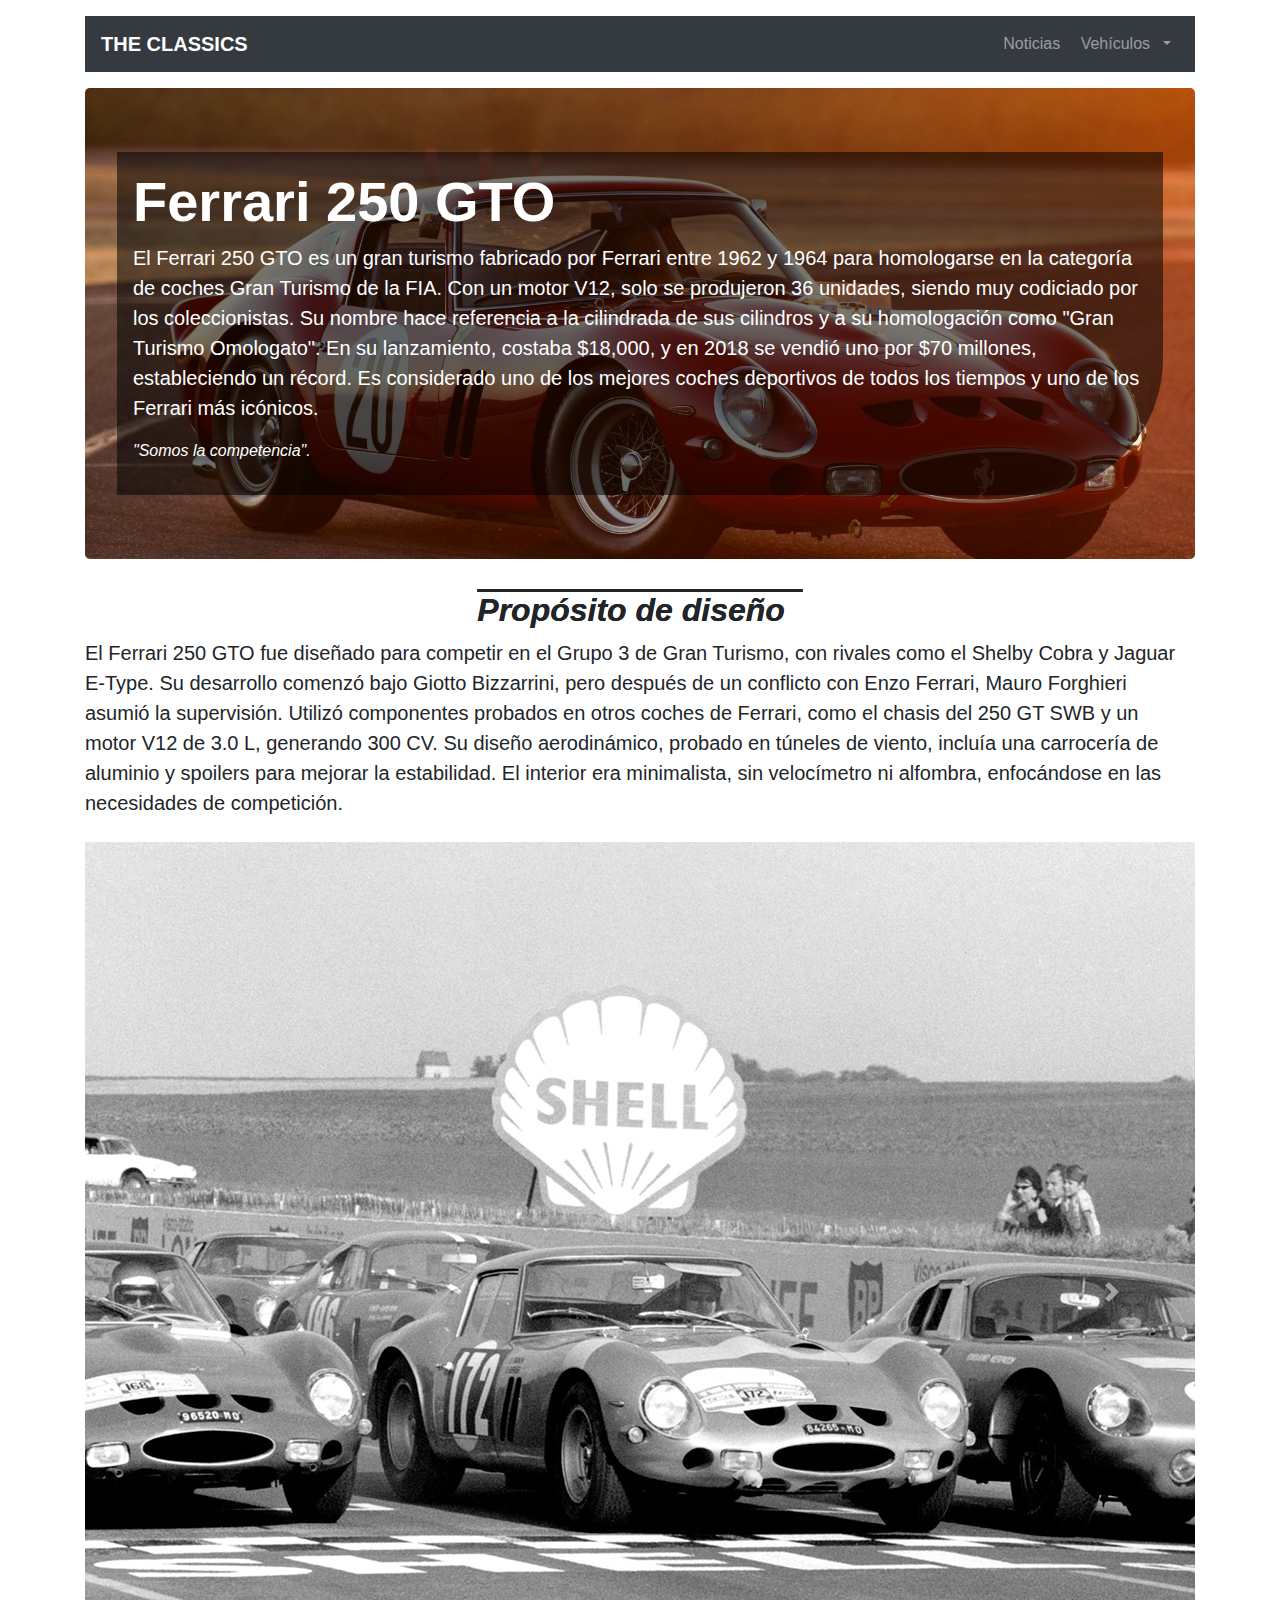
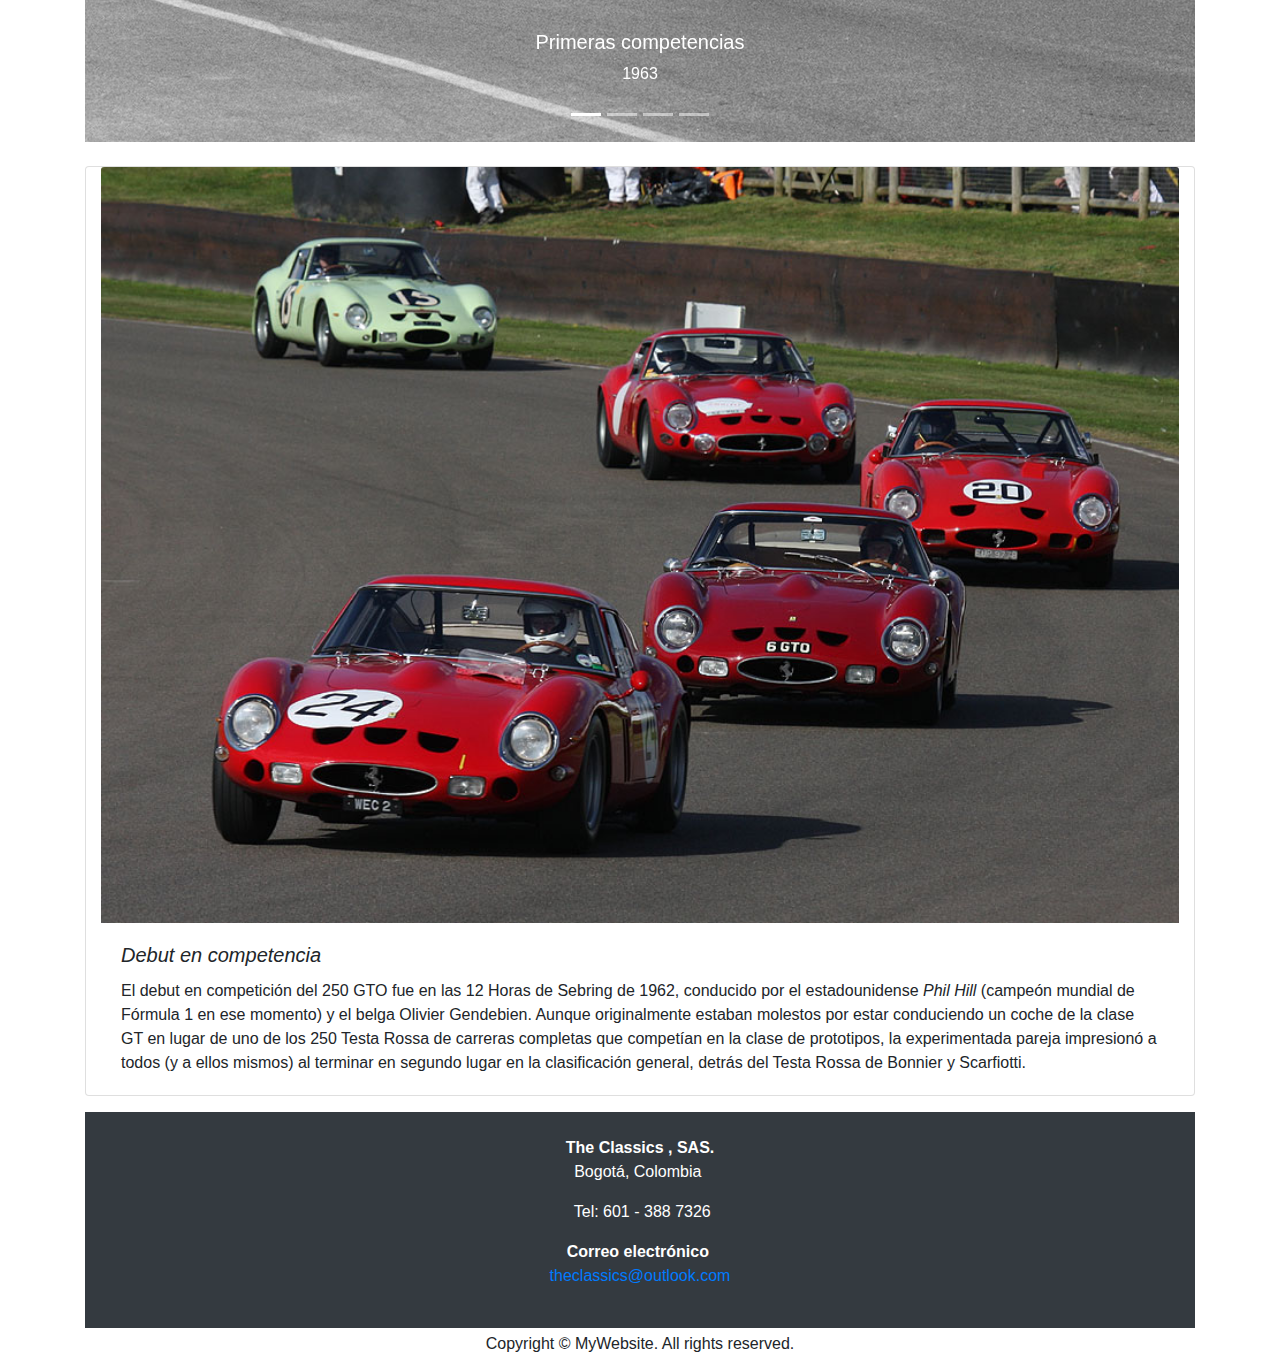
==== ferrari.html @ 702b9014 "Add files via upload" ====
<!DOCTYPE html>
<html lang="en">
  <head>
    <meta charset="utf-8">
	<meta http-equiv="X-UA-Compatible" content="IE=edge">
	<meta name="viewport" content="width=device-width, initial-scale=1">
    <title>Untitled Document</title>
    <!-- Bootstrap -->
	<link href="css/bootstrap-4.4.1.css" rel="stylesheet">
	<link href="css/theclassicscss.css" rel="stylesheet" type="text/css">
  </head>
  <body>
<div class="container">
  <nav class="navbar navbar-expand-lg navbar-light mt-lg-3 bg-dark navbar-dark"> <a class="navbar-brand boldfont" href="index.html">THE CLASSICS&nbsp;</a>
    <button class="navbar-toggler" type="button" data-toggle="collapse" data-target="#navbarSupportedContent1" aria-controls="navbarSupportedContent1" aria-expanded="false" aria-label="Toggle navigation"> <span class="navbar-toggler-icon"></span> </button>
    <div class="collapse navbar-collapse" id="navbarSupportedContent1">
      <ul class="navbar-nav ml-auto">
        <li class="nav-item"> <a class="nav-link disable" href="noticias.html">Noticias&nbsp;</a></li>
        
        
        <li class="nav-item dropdown"> <a class="nav-link dropdown-toggle" href="#" id="navbarDropdown1" role="button" data-toggle="dropdown" aria-haspopup="true" aria-expanded="false"> Vehículos&nbsp; </a>
          <div class="dropdown-menu" aria-labelledby="navbarDropdown1"> <a class="dropdown-item" href="ferrari.html">Ferrari 250 GTO</a> <a class="dropdown-item" href="ford1.html">Ford Mustang</a>             </div>
        </li>
        <li class="nav-item"> </li>
      </ul>
</div>
  </nav>
</div>
<div class="container mt-3">
<div class="jumbotron ferrari1">
    <div class="container fondotext p-3">
      <h1 class="display-4 colortext boldfont"> Ferrari 250 GTO&nbsp;</h1>
      <p class="lead colortext">El Ferrari 250 GTO es un gran turismo fabricado por Ferrari entre 1962 y 1964 para homologarse en la categoría de coches Gran Turismo de la FIA. Con un motor V12, solo se produjeron 36 unidades, siendo muy codiciado por los coleccionistas. Su nombre hace referencia a la cilindrada de sus cilindros y a su homologación como "Gran Turismo Omologato". En su lanzamiento, costaba $18,000, y en 2018 se vendió uno por $70 millones, estableciendo un récord. Es considerado uno de los mejores coches deportivos de todos los tiempos y uno de los Ferrari más icónicos.&nbsp;</p>
<p class="colortext italic">"Somos la competencia".&nbsp;&nbsp;</p>
</div>





</div>
<div class="container"></div>

<h1 class="display-4 boldfont xfont"> Propósito de diseño&nbsp;&nbsp;</h1>
<p class="lead">El Ferrari 250 GTO fue diseñado para competir en el Grupo 3 de Gran Turismo, con rivales como el Shelby Cobra y Jaguar E-Type. Su desarrollo comenzó bajo Giotto Bizzarrini, pero después de un conflicto con Enzo Ferrari, Mauro Forghieri asumió la supervisión. Utilizó componentes probados en otros coches de Ferrari, como el chasis del 250 GT SWB y un motor V12 de 3.0 L, generando 300 CV. Su diseño aerodinámico, probado en túneles de viento, incluía una carrocería de aluminio y spoilers para mejorar la estabilidad. El interior era minimalista, sin velocímetro ni alfombra, enfocándose en las necesidades de competición.&nbsp;</p>
</div>
<div class="container mt-4">
  <div id="carouselExampleIndicators1" class="carousel slide" data-ride="carousel" style="background-color: grey">
    <ol class="carousel-indicators">
      <li data-target="#carouselExampleIndicators1" data-slide-to="0" class="active"></li>
      <li data-target="#carouselExampleIndicators1" data-slide-to="1"></li>
      <li data-target="#carouselExampleIndicators1" data-slide-to="2"></li>
      <li data-target="#carouselExampleIndicators1" data-slide-to="2"></li>
    </ol>
    <div class="carousel-inner" role="listbox">
      <div class="carousel-item active"> <img class="d-block mx-auto" src="imagenes/ferri1.png" alt="First slide">
        <div class="carousel-caption">
          <h5>Primeras competencias</h5>
          <p>1963</p>
        </div>
      </div>
      <div class="carousel-item"> <img class="d-block mx-auto" src="imagenes/ferri2.png" alt="Second slide">
        <div class="carousel-caption">
          <h5>Ferrari en las 24 Horas de Le Mans – 250, el número de la suerte de la marca</h5>
          <p>1960-1965</p>
        </div>
      </div>
      <div class="carousel-item"> <img class="d-block mx-auto" src="imagenes/ferri3.png" alt="Third slide">
        <div class="carousel-caption">
          <h5>Prototipo #2 para la producción del Ferrari GTO</h5>
          <p>1961</p>
        </div>
      </div>
      <div class="carousel-item"> <img class="d-block mx-auto" src="imagenes/ferri4.png" alt="Third slide">
        <div class="carousel-caption">
          <h5>Construido para los circuitos, el 250 GTO ganó su primera carrera de Sebring</h5>
          <p>1962</p>
        </div>
      </div>
    </div>
    <a class="carousel-control-prev" href="#carouselExampleIndicators1" role="button" data-slide="prev"> <span class="carousel-control-prev-icon" aria-hidden="true"></span> <span class="sr-only">Previous</span> </a> <a class="carousel-control-next" href="#carouselExampleIndicators1" role="button" data-slide="next"> <span class="carousel-control-next-icon" aria-hidden="true"></span> <span class="sr-only">Next</span> </a> </div>
</div>
<div class="container mt-4">
  <div class="card col-xl-12 col-lg-12 col-md-12"> <img class="card-img-top" src="imagenes/carrera.jpg" alt="Card image cap">
    <div class="card-body">
      <h5 class="card-title italic">Debut en competencia&nbsp;</h5>
      <p class="card-text">El debut en competición del 250 GTO fue en las 12 Horas de Sebring de 1962, conducido por el estadounidense <em>Phil Hill </em>(campeón mundial de Fórmula 1 en ese momento) y el belga Olivier Gendebien. Aunque originalmente estaban molestos por estar conduciendo un coche de la clase GT en lugar de uno de los 250 Testa Rossa de carreras completas que competían en la clase de prototipos, la experimentada pareja impresionó a todos (y a ellos mismos) al terminar en segundo lugar en la clasificación general, detrás del Testa Rossa de Bonnier y Scarfiotti.&nbsp;</p>
</div>
  </div>
</div>
<div class="container mt-3">
  <div class="container text-white bg-dark p-4">
    <div class="row">
<div class="col-md-4 col-lg-5 col-6 col-xl-3 mx-auto offset-xl-5 text-center">
        <address>
        <strong>The Classics , SAS.</strong><br>
Bogotá, Colombia&nbsp;
        </address>
        <address>
        &nbsp;Tel: 601 - 388 7326
        </address>
<address>
          <strong>Correo electrónico&nbsp;</strong><br>
          <a href="mailto:#">theclassics@outlook.com</a>
        </address>
      </div>
    </div>
  </div>
  <footer class="text-center mt-1">
    <div class="container">
      <div class="row">
        <div class="col-12">
          <p>Copyright © MyWebsite. All rights reserved.</p>
        </div>
      </div>
    </div>
  </footer>
</div>
<!-- body code goes here -->


	<!-- jQuery (necessary for Bootstrap's JavaScript plugins) --> 
	<!-- Include all compiled plugins (below), or include individual files as needed -->
  <script src="js/jquery-3.4.1.min.js"></script>
  <script src="js/popper.min.js"></script>
  <script src="js/bootstrap-4.4.1.js"></script>
  </body>
</html>
---- css/theclassicscss.css ----
@charset "utf-8";
.img1 {
	background-image: url(../imagenes/imagenindex.jpg);
	background-repeat: no-repeat;
	background-position: center 44%;
	background-size: cover;
}
.ferrari1 {
    background-image: url(../imagenes/ferrari1.jpg);
    background-repeat: no-repeat;
    background-size: cover;
    background-position: 0% 62%;
}
.xfont {
    font-style: oblique;
    text-decoration: overline;
    text-shadow: 0px 0px;
    vertical-align: middle;
    font-size: xx-large;
    text-align: center;
}


.fondotext {
    background-color: rgba(0,0,0,0.53);
    background-position: 0% 0%;
    background-clip: border-box;
    border-radius: 0px 0px 136px;
}
.colortext {
	color: rgba(255,255,255,1.00);
}
.boldfont {
	font-weight: bold;
}
.italic {
	font-style: italic;
}



.mt2 {
}
.disable {
}
.ford1 {
    background-image: url(../imagenes/ford1.jpg);
    background-repeat: no-repeat;
    background-size: cover;
}
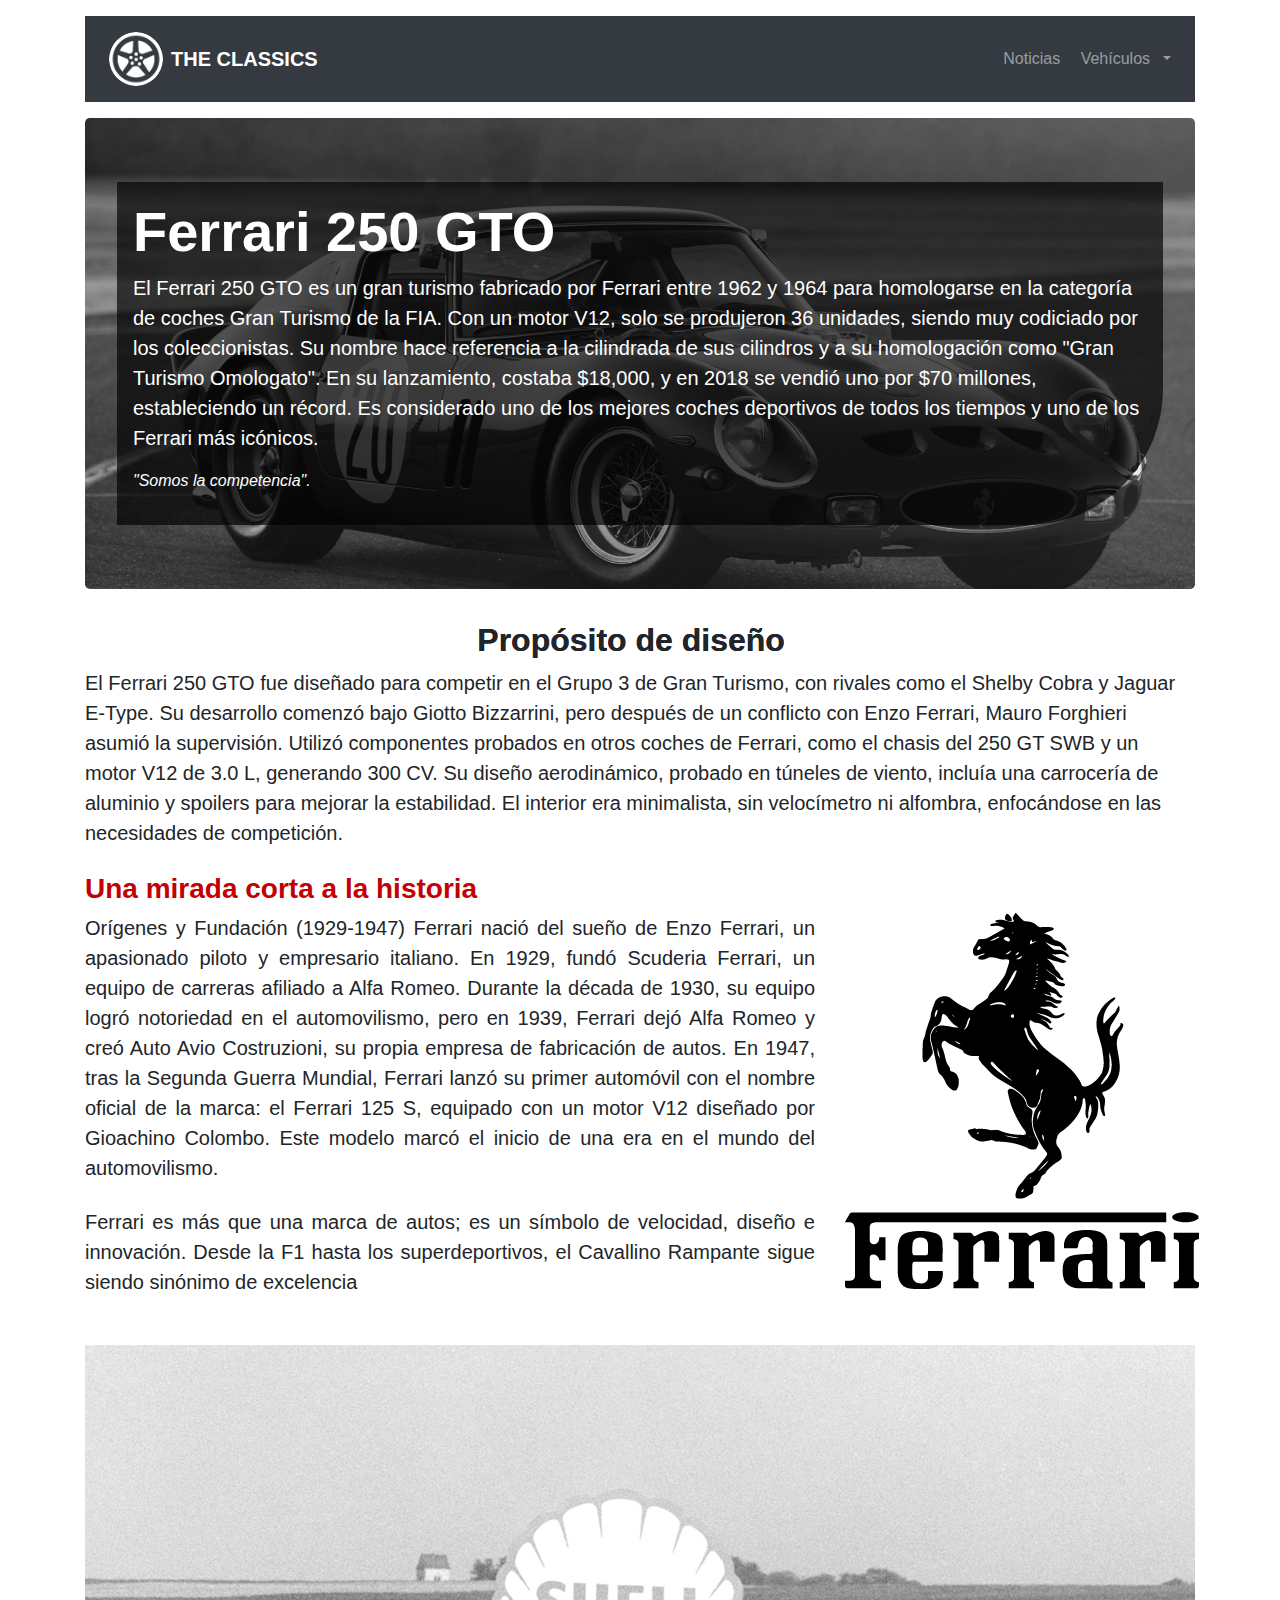
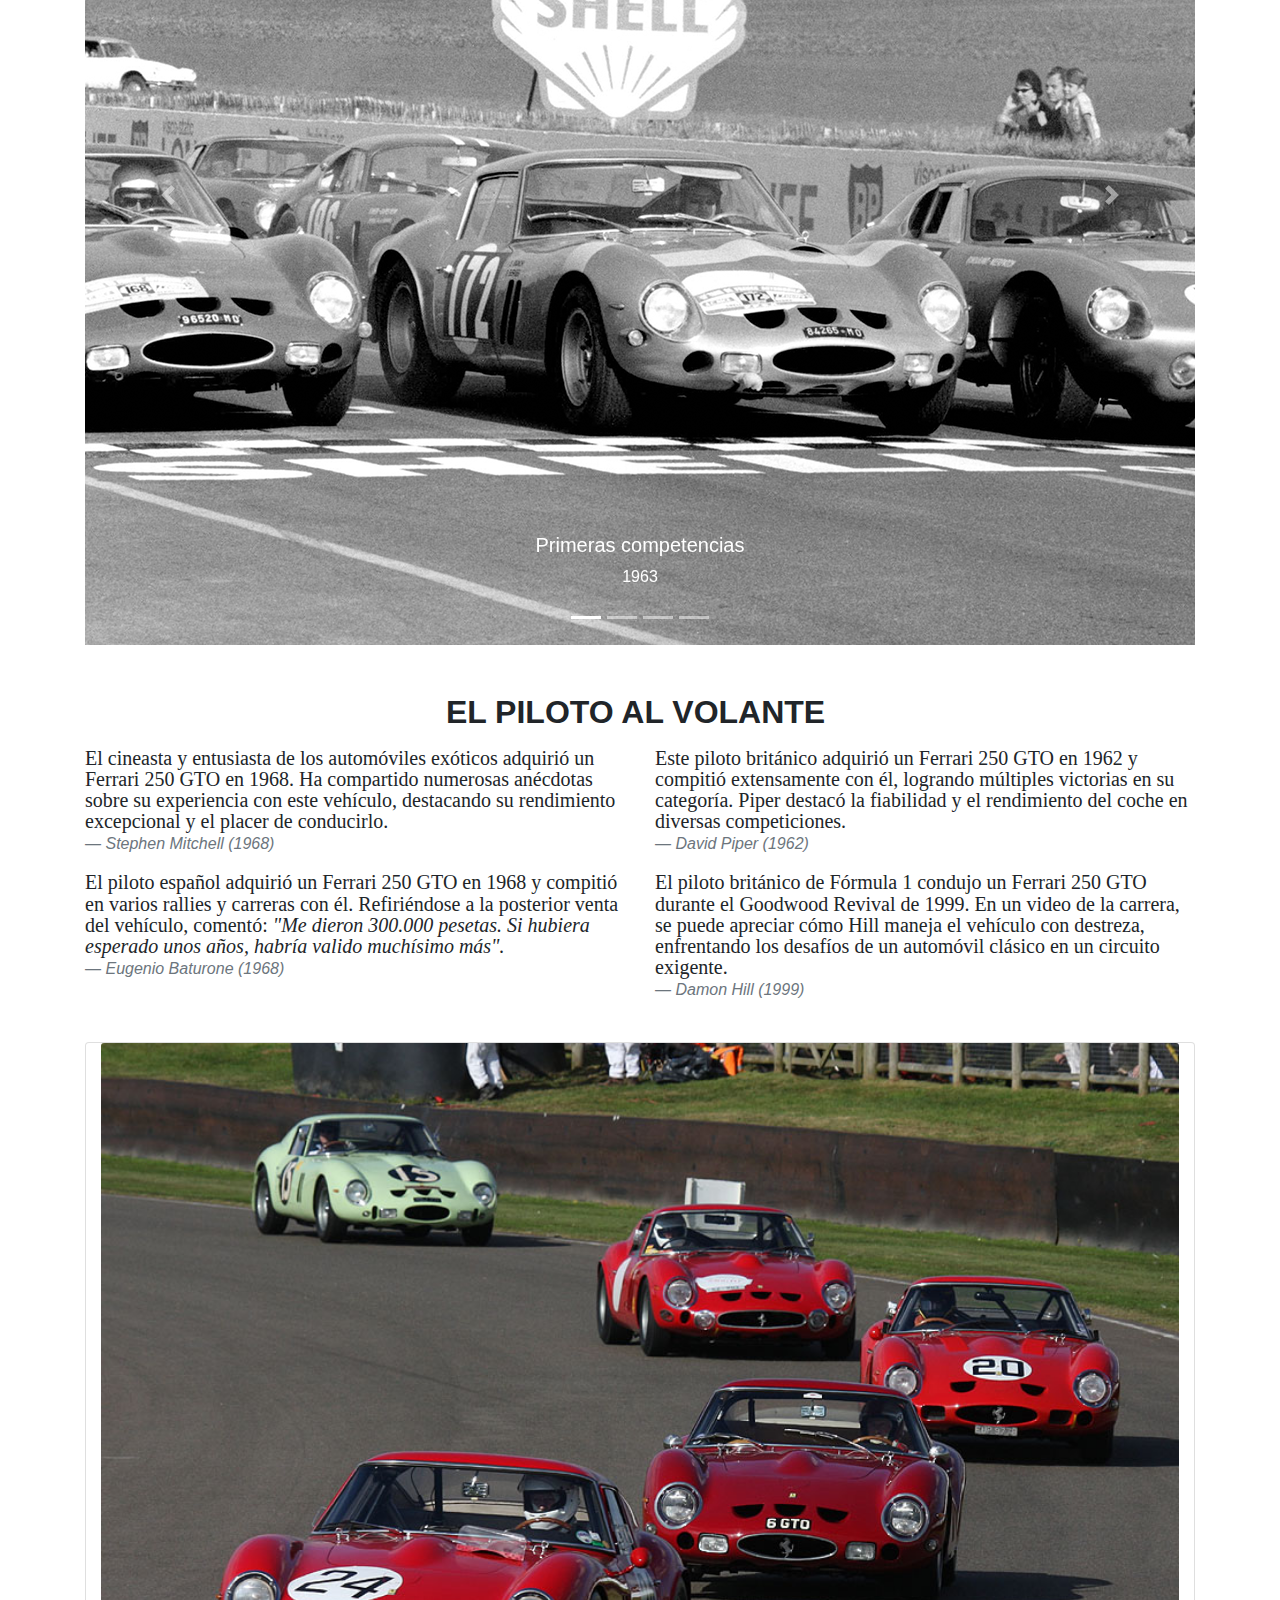
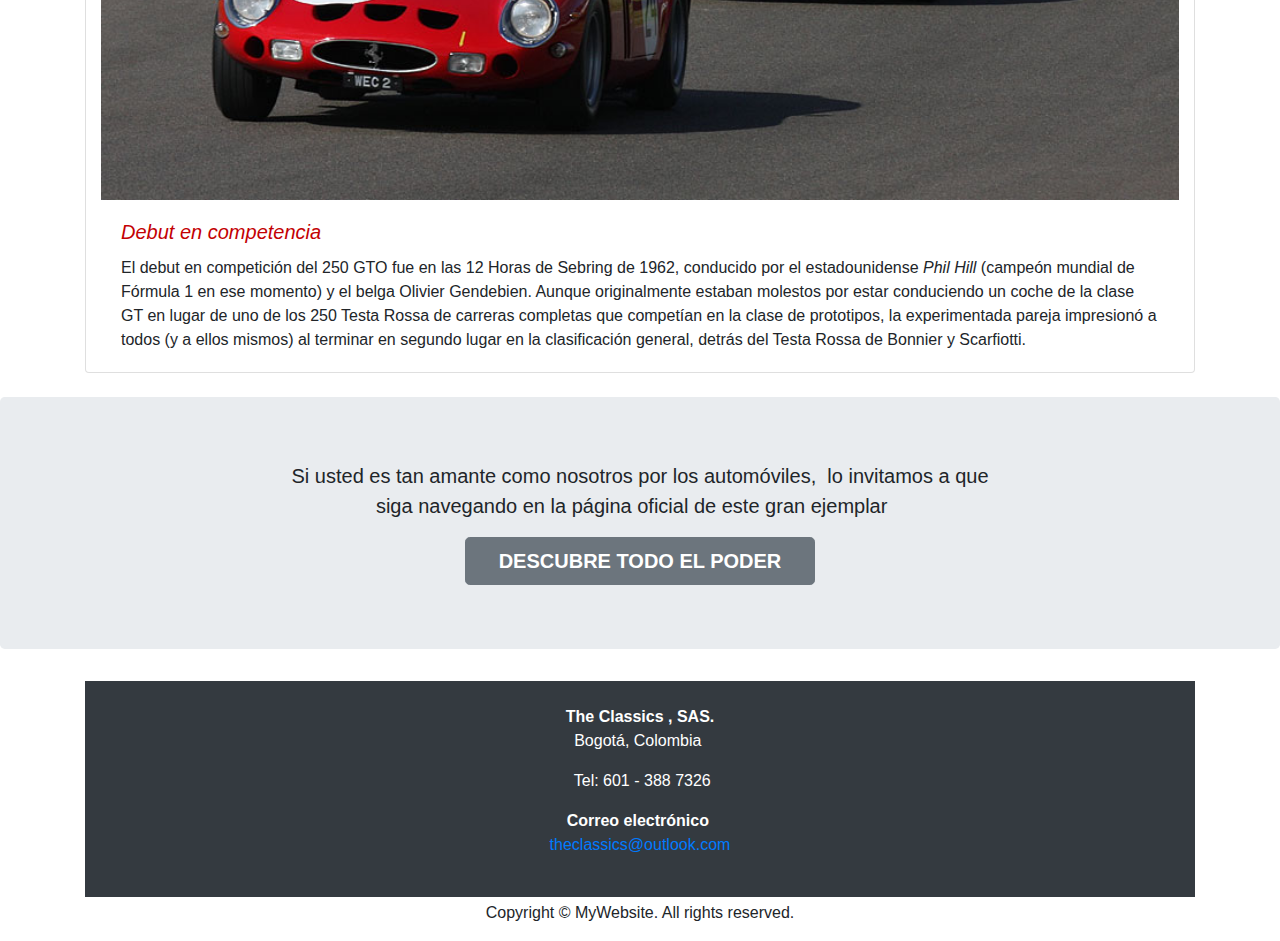
==== commit 9072bea9: "Add files via upload" ====
--- a/ferrari.html
+++ b/ferrari.html
@@ -1,128 +1,181 @@
-<!DOCTYPE html>
-<html lang="en">
-  <head>
-    <meta charset="utf-8">
-	<meta http-equiv="X-UA-Compatible" content="IE=edge">
-	<meta name="viewport" content="width=device-width, initial-scale=1">
-    <title>Untitled Document</title>
-    <!-- Bootstrap -->
-	<link href="css/bootstrap-4.4.1.css" rel="stylesheet">
-	<link href="css/theclassicscss.css" rel="stylesheet" type="text/css">
-  </head>
-  <body>
-<div class="container">
-  <nav class="navbar navbar-expand-lg navbar-light mt-lg-3 bg-dark navbar-dark"> <a class="navbar-brand boldfont" href="index.html">THE CLASSICS&nbsp;</a>
-    <button class="navbar-toggler" type="button" data-toggle="collapse" data-target="#navbarSupportedContent1" aria-controls="navbarSupportedContent1" aria-expanded="false" aria-label="Toggle navigation"> <span class="navbar-toggler-icon"></span> </button>
-    <div class="collapse navbar-collapse" id="navbarSupportedContent1">
-      <ul class="navbar-nav ml-auto">
-        <li class="nav-item"> <a class="nav-link disable" href="noticias.html">Noticias&nbsp;</a></li>
-        
-        
-        <li class="nav-item dropdown"> <a class="nav-link dropdown-toggle" href="#" id="navbarDropdown1" role="button" data-toggle="dropdown" aria-haspopup="true" aria-expanded="false"> Vehículos&nbsp; </a>
-          <div class="dropdown-menu" aria-labelledby="navbarDropdown1"> <a class="dropdown-item" href="ferrari.html">Ferrari 250 GTO</a> <a class="dropdown-item" href="ford1.html">Ford Mustang</a>             </div>
-        </li>
-        <li class="nav-item"> </li>
-      </ul>
-</div>
-  </nav>
-</div>
-<div class="container mt-3">
-<div class="jumbotron ferrari1">
-    <div class="container fondotext p-3">
-      <h1 class="display-4 colortext boldfont"> Ferrari 250 GTO&nbsp;</h1>
-      <p class="lead colortext">El Ferrari 250 GTO es un gran turismo fabricado por Ferrari entre 1962 y 1964 para homologarse en la categoría de coches Gran Turismo de la FIA. Con un motor V12, solo se produjeron 36 unidades, siendo muy codiciado por los coleccionistas. Su nombre hace referencia a la cilindrada de sus cilindros y a su homologación como "Gran Turismo Omologato". En su lanzamiento, costaba $18,000, y en 2018 se vendió uno por $70 millones, estableciendo un récord. Es considerado uno de los mejores coches deportivos de todos los tiempos y uno de los Ferrari más icónicos.&nbsp;</p>
-<p class="colortext italic">"Somos la competencia".&nbsp;&nbsp;</p>
-</div>
-
-
-
-
-
-</div>
-<div class="container"></div>
-
-<h1 class="display-4 boldfont xfont"> Propósito de diseño&nbsp;&nbsp;</h1>
-<p class="lead">El Ferrari 250 GTO fue diseñado para competir en el Grupo 3 de Gran Turismo, con rivales como el Shelby Cobra y Jaguar E-Type. Su desarrollo comenzó bajo Giotto Bizzarrini, pero después de un conflicto con Enzo Ferrari, Mauro Forghieri asumió la supervisión. Utilizó componentes probados en otros coches de Ferrari, como el chasis del 250 GT SWB y un motor V12 de 3.0 L, generando 300 CV. Su diseño aerodinámico, probado en túneles de viento, incluía una carrocería de aluminio y spoilers para mejorar la estabilidad. El interior era minimalista, sin velocímetro ni alfombra, enfocándose en las necesidades de competición.&nbsp;</p>
-</div>
-<div class="container mt-4">
-  <div id="carouselExampleIndicators1" class="carousel slide" data-ride="carousel" style="background-color: grey">
-    <ol class="carousel-indicators">
-      <li data-target="#carouselExampleIndicators1" data-slide-to="0" class="active"></li>
-      <li data-target="#carouselExampleIndicators1" data-slide-to="1"></li>
-      <li data-target="#carouselExampleIndicators1" data-slide-to="2"></li>
-      <li data-target="#carouselExampleIndicators1" data-slide-to="2"></li>
-    </ol>
-    <div class="carousel-inner" role="listbox">
-      <div class="carousel-item active"> <img class="d-block mx-auto" src="imagenes/ferri1.png" alt="First slide">
-        <div class="carousel-caption">
-          <h5>Primeras competencias</h5>
-          <p>1963</p>
-        </div>
-      </div>
-      <div class="carousel-item"> <img class="d-block mx-auto" src="imagenes/ferri2.png" alt="Second slide">
-        <div class="carousel-caption">
-          <h5>Ferrari en las 24 Horas de Le Mans – 250, el número de la suerte de la marca</h5>
-          <p>1960-1965</p>
-        </div>
-      </div>
-      <div class="carousel-item"> <img class="d-block mx-auto" src="imagenes/ferri3.png" alt="Third slide">
-        <div class="carousel-caption">
-          <h5>Prototipo #2 para la producción del Ferrari GTO</h5>
-          <p>1961</p>
-        </div>
-      </div>
-      <div class="carousel-item"> <img class="d-block mx-auto" src="imagenes/ferri4.png" alt="Third slide">
-        <div class="carousel-caption">
-          <h5>Construido para los circuitos, el 250 GTO ganó su primera carrera de Sebring</h5>
-          <p>1962</p>
-        </div>
-      </div>
-    </div>
-    <a class="carousel-control-prev" href="#carouselExampleIndicators1" role="button" data-slide="prev"> <span class="carousel-control-prev-icon" aria-hidden="true"></span> <span class="sr-only">Previous</span> </a> <a class="carousel-control-next" href="#carouselExampleIndicators1" role="button" data-slide="next"> <span class="carousel-control-next-icon" aria-hidden="true"></span> <span class="sr-only">Next</span> </a> </div>
-</div>
-<div class="container mt-4">
-  <div class="card col-xl-12 col-lg-12 col-md-12"> <img class="card-img-top" src="imagenes/carrera.jpg" alt="Card image cap">
-    <div class="card-body">
-      <h5 class="card-title italic">Debut en competencia&nbsp;</h5>
-      <p class="card-text">El debut en competición del 250 GTO fue en las 12 Horas de Sebring de 1962, conducido por el estadounidense <em>Phil Hill </em>(campeón mundial de Fórmula 1 en ese momento) y el belga Olivier Gendebien. Aunque originalmente estaban molestos por estar conduciendo un coche de la clase GT en lugar de uno de los 250 Testa Rossa de carreras completas que competían en la clase de prototipos, la experimentada pareja impresionó a todos (y a ellos mismos) al terminar en segundo lugar en la clasificación general, detrás del Testa Rossa de Bonnier y Scarfiotti.&nbsp;</p>
-</div>
-  </div>
-</div>
-<div class="container mt-3">
-  <div class="container text-white bg-dark p-4">
-    <div class="row">
-<div class="col-md-4 col-lg-5 col-6 col-xl-3 mx-auto offset-xl-5 text-center">
-        <address>
-        <strong>The Classics , SAS.</strong><br>
-Bogotá, Colombia&nbsp;
-        </address>
-        <address>
-        &nbsp;Tel: 601 - 388 7326
-        </address>
-<address>
-          <strong>Correo electrónico&nbsp;</strong><br>
-          <a href="mailto:#">theclassics@outlook.com</a>
-        </address>
-      </div>
-    </div>
-  </div>
-  <footer class="text-center mt-1">
-    <div class="container">
-      <div class="row">
-        <div class="col-12">
-          <p>Copyright © MyWebsite. All rights reserved.</p>
-        </div>
-      </div>
-    </div>
-  </footer>
-</div>
-<!-- body code goes here -->
-
-
-	<!-- jQuery (necessary for Bootstrap's JavaScript plugins) --> 
-	<!-- Include all compiled plugins (below), or include individual files as needed -->
-  <script src="js/jquery-3.4.1.min.js"></script>
-  <script src="js/popper.min.js"></script>
-  <script src="js/bootstrap-4.4.1.js"></script>
-  </body>
+<!DOCTYPE html>
+<html lang="en">
+  <head>
+    <meta charset="utf-8">
+	<meta http-equiv="X-UA-Compatible" content="IE=edge">
+	<meta name="viewport" content="width=device-width, initial-scale=1">
+    <title>The Classics</title>
+	  <link rel="icon" href="imagenes/favicon.png" type="text/css">
+    <!-- Bootstrap -->
+	<link href="css/bootstrap-4.4.1.css" rel="stylesheet">
+	<link href="css/theclassicscss.css" rel="stylesheet" type="text/css">
+  </head>
+  <body>
+
+<div class="container">
+<nav class="navbar navbar-expand-lg navbar-light mt-lg-3 bg-dark navbar-dark"><a href="index.html"><img src="imagenes/logofavicon.png" alt="Placeholder image" width="70" height="65" class="img-fluid rounded-circle p-lg-2"></a> <a class="navbar-brand boldfont" href="index.html">THE CLASSICS&nbsp;</a>
+    <button class="navbar-toggler" type="button" data-toggle="collapse" data-target="#navbarSupportedContent1" aria-controls="navbarSupportedContent1" aria-expanded="false" aria-label="Toggle navigation"> <span class="navbar-toggler-icon"></span></button>
+    <div class="collapse navbar-collapse" id="navbarSupportedContent1">
+      <ul class="navbar-nav ml-auto">
+        <li class="nav-item"> <a class="nav-link disable" href="noticias.html">Noticias&nbsp;</a></li>
+        <li class="nav-item dropdown"> <a class="nav-link dropdown-toggle" href="#" id="navbarDropdown1" role="button" data-toggle="dropdown" aria-haspopup="true" aria-expanded="false"> Vehículos&nbsp; </a>
+          <div class="dropdown-menu" aria-labelledby="navbarDropdown1"> <a class="dropdown-item" href="ferrari.html">Ferrari 250 GTO</a> <a class="dropdown-item" href="ford1.html">Ford Mustang</a></div>
+        </li>
+        <li class="nav-item"> </li>
+      </ul>
+    </div>
+  </nav>
+</div>
+<div class="container mt-3">
+<div class="jumbotron ferrari1">
+    <div class="container fondotext p-3">
+      <h1 class="display-4 colortext boldfont"> Ferrari 250 GTO&nbsp;</h1>
+      <p class="lead colortext">El Ferrari 250 GTO es un gran turismo fabricado por Ferrari entre 1962 y 1964 para homologarse en la categoría de coches Gran Turismo de la FIA. Con un motor V12, solo se produjeron 36 unidades, siendo muy codiciado por los coleccionistas. Su nombre hace referencia a la cilindrada de sus cilindros y a su homologación como "Gran Turismo Omologato". En su lanzamiento, costaba $18,000, y en 2018 se vendió uno por $70 millones, estableciendo un récord. Es considerado uno de los mejores coches deportivos de todos los tiempos y uno de los Ferrari más icónicos.&nbsp;</p>
+      <p class="colortext italic">"Somos la competencia".&nbsp;&nbsp;</p>
+    </div>
+  </div>
+<div class="container"></div>
+<h1 class="display-4 boldfont xfont"> Propósito de diseño&nbsp;&nbsp;</h1>
+<p class="lead pb-2">El Ferrari 250 GTO fue diseñado para competir en el Grupo 3 de Gran Turismo, con rivales como el Shelby Cobra y Jaguar E-Type. Su desarrollo comenzó bajo Giotto Bizzarrini, pero después de un conflicto con Enzo Ferrari, Mauro Forghieri asumió la supervisión. Utilizó componentes probados en otros coches de Ferrari, como el chasis del 250 GT SWB y un motor V12 de 3.0 L, generando 300 CV. Su diseño aerodinámico, probado en túneles de viento, incluía una carrocería de aluminio y spoilers para mejorar la estabilidad. El interior era minimalista, sin velocímetro ni alfombra, enfocándose en las necesidades de competición.&nbsp;</p>
+</div>
+<div class="container">
+  <section class="row-cols-12">
+    <h3 class="boldfont colornota" >Una mirada corta a la historia&nbsp;&nbsp;</h3>
+    <div class="row">
+<div class="col-sm-6 col-lg-6 col-xl-8">
+        <blockquote class="blockquote">
+          <p class="lead pb-2 text-justify">Orígenes y Fundación (1929-1947) Ferrari nació del sueño de Enzo Ferrari, un apasionado piloto y empresario italiano. En 1929, fundó Scuderia Ferrari, un equipo de carreras afiliado a Alfa Romeo. Durante la década de 1930, su equipo logró notoriedad en el automovilismo, pero en 1939, Ferrari dejó Alfa Romeo y creó Auto Avio Costruzioni, su propia empresa de fabricación de autos. En 1947, tras la Segunda Guerra Mundial, Ferrari lanzó su primer automóvil con el nombre oficial de la marca: el Ferrari 125 S, equipado con un motor V12 diseñado por Gioachino Colombo. Este modelo marcó el inicio de una era en el mundo del automovilismo.</p>
+          <p class="lead pb-2 text-justify">Ferrari es más que una marca de autos; es un símbolo de velocidad, diseño e innovación. Desde la F1 hasta los superdeportivos, el <strong>Cavallino Rampante</strong> sigue siendo sinónimo de excelencia&nbsp;</p>
+        </blockquote>
+</div>
+      <div class="col-sm-6 col-lg-6 col-xl-4"> <img src="imagenes/ferrarii.jpg" alt="" width="354" height="376" class="placeholder rounded"/>      </div>
+</div>
+</section>
+</div>
+<div class="container mt-4">
+  <div id="carouselExampleIndicators1" class="carousel slide" data-ride="carousel" style="background-color: grey">
+    <ol class="carousel-indicators">
+      <li data-target="#carouselExampleIndicators1" data-slide-to="0" class="active"></li>
+      <li data-target="#carouselExampleIndicators1" data-slide-to="1"></li>
+      <li data-target="#carouselExampleIndicators1" data-slide-to="2"></li>
+      <li data-target="#carouselExampleIndicators1" data-slide-to="2"></li>
+    </ol>
+    <div class="carousel-inner" role="listbox">
+      <div class="carousel-item active"> <img class="d-block mx-auto" src="imagenes/ferri1.png" alt="First slide">
+        <div class="carousel-caption">
+          <h5>Primeras competencias</h5>
+          <p>1963</p>
+        </div>
+      </div>
+      <div class="carousel-item"> <img class="d-block mx-auto" src="imagenes/ferri2.png" alt="Second slide">
+        <div class="carousel-caption">
+          <h5>Ferrari en las 24 Horas de Le Mans – 250, el número de la suerte de la marca</h5>
+          <p>1960-1965</p>
+        </div>
+      </div>
+      <div class="carousel-item"> <img class="d-block" src="imagenes/ferri3.png" alt="Third slide">
+        <div class="carousel-caption">
+          <h5>Prototipo #2 para la producción del Ferrari GTO</h5>
+          <p>1961</p>
+        </div>
+      </div>
+      <div class="carousel-item"> <img class="d-block mx-auto" src="imagenes/ferri4.png" alt="Third slide">
+        <div class="carousel-caption">
+          <h5>Construido para los circuitos, el 250 GTO ganó su primera carrera de Sebring</h5>
+          <p>1962</p>
+        </div>
+      </div>
+    </div>
+  <a class="carousel-control-prev" href="#carouselExampleIndicators1" role="button" data-slide="prev"> <span class="carousel-control-prev-icon" aria-hidden="true"></span> <span class="sr-only">Previous</span></a> <a class="carousel-control-next" href="#carouselExampleIndicators1" role="button" data-slide="next"> <span class="carousel-control-next-icon" aria-hidden="true"></span> <span class="sr-only">Next</span></a></div>
+  <div class="row mt-4">
+    <div class="col-sm-12 mt-4 mb-2 text-center">
+      <h2 class="boldfont">EL PILOTO AL VOLANTE&nbsp;</h2>
+    </div>
+  </div>
+  <div class="row">
+    <div class="col-sm-6 col-lg-6">
+      <blockquote class="blockquote">
+        <p class="mb-0 testimonio">El cineasta y entusiasta de los automóviles exóticos adquirió un Ferrari 250 GTO en 1968. Ha compartido numerosas anécdotas sobre su experiencia con este vehículo, destacando su rendimiento excepcional y el placer de conducirlo.&nbsp;</p>
+<small class="blockquote-footer"><cite title="Source Title">Stephen Mitchell (1968)&nbsp;</cite></small> </blockquote>
+    </div>
+    <div class="col-sm-6 col-lg-6">
+      <blockquote class="blockquote">
+        <p class="mb-0 testimonio">Este piloto británico adquirió un Ferrari 250 GTO en 1962 y compitió extensamente con él, logrando múltiples victorias en su categoría. Piper destacó la fiabilidad y el rendimiento del coche en diversas competiciones. &nbsp;</p>
+        <small class="blockquote-footer"><cite title="Source Title">David Piper (1962)&nbsp;</cite></small> </blockquote>
+    </div>
+    <div class="col-sm-6 col-lg-6">
+      <blockquote class="blockquote">
+        <p class="mb-0 testimonio">El piloto español adquirió un Ferrari 250 GTO en 1968 y compitió en varios rallies y carreras con él. Refiriéndose a la posterior venta del vehículo, comentó: <em>"Me dieron 300.000 pesetas. Si hubiera esperado unos años, habría valido muchísimo más". &nbsp;</em></p>
+        <small class="blockquote-footer"><cite title="Source Title">Eugenio Baturone (1968)&nbsp;</cite></small> </blockquote>
+    </div>
+    <div class="col-sm-6 col-lg-6">
+      <blockquote class="blockquote">
+        <p class="mb-0 testimonio">El piloto británico de Fórmula 1 condujo un Ferrari 250 GTO durante el Goodwood Revival de 1999. En un video de la carrera, se puede apreciar cómo Hill maneja el vehículo con destreza, enfrentando los desafíos de un automóvil clásico en un circuito exigente.&nbsp;</p>
+        <small class="blockquote-footer"><cite title="Source Title">Damon Hill (1999)&nbsp;</cite></small> </blockquote>
+    </div>
+  </div>
+
+  
+</div>
+<div class="container mt-4">
+  <div class="card col-xl-12 col-lg-12 col-md-12"> <img class="card-img-top" src="imagenes/carrera.jpg" alt="Card image cap">
+    <div class="card-body">
+      <h5 class="card-title italic colornota">Debut en competencia&nbsp;</h5>
+      <p class="card-text">El debut en competición del 250 GTO fue en las 12 Horas de Sebring de 1962, conducido por el estadounidense <em>Phil Hill </em>(campeón mundial de Fórmula 1 en ese momento) y el belga Olivier Gendebien. Aunque originalmente estaban molestos por estar conduciendo un coche de la clase GT en lugar de uno de los 250 Testa Rossa de carreras completas que competían en la clase de prototipos, la experimentada pareja impresionó a todos (y a ellos mismos) al terminar en segundo lugar en la clasificación general, detrás del Testa Rossa de Bonnier y Scarfiotti.&nbsp;</p>
+    </div>
+  </div>
+</div>
+<div class="jumbotron mt-4">
+  <div class="container">
+    <div class="row">
+      <div class="text-center col-md-8 col-12 mx-auto">
+        <p class="lead"><strong>Si usted es tan amante como nosotros por los automóviles,&nbsp; lo invitamos a que siga navegando en la página oficial de este gran ejemplar&nbsp; &nbsp;</strong></p>
+      </div>
+    </div>
+    <div class="row">
+      <div class="col-sm-4 col-auto mx-auto">
+        <button type="button" class="btn btn-lg btn-block btn-secondary"><a href="https://www.ferrari.com/es-CO" class="text-white boldfont">DESCUBRE TODO EL PODER</a></button>
+</div>
+    </div>
+  </div>
+</div>
+<div class="container mt-3">
+  <div class="container text-white bg-dark p-4">
+    <div class="row">
+      <div class="col-md-4 col-lg-5 col-6 col-xl-3 mx-auto offset-xl-5 text-center">
+        <address>
+          <strong>The Classics , SAS.</strong><br>
+          Bogotá, Colombia&nbsp;
+        </address>
+        <address>
+          &nbsp;Tel: 601 - 388 7326
+        </address>
+        <address>
+          <strong>Correo electrónico&nbsp;</strong><br>
+          <a href="mailto:#">theclassics@outlook.com</a>
+        </address>
+      </div>
+    </div>
+  </div>
+  <footer class="text-center mt-1">
+    <div class="container">
+      <div class="row">
+        <div class="col-12">
+          <p>Copyright © MyWebsite. All rights reserved.</p>
+        </div>
+      </div>
+    </div>
+  </footer>
+</div>
+
+
+<!-- body code goes here -->
+
+
+	<!-- jQuery (necessary for Bootstrap's JavaScript plugins) --> 
+	<!-- Include all compiled plugins (below), or include individual files as needed -->
+  <script src="js/jquery-3.4.1.min.js"></script>
+  <script src="js/popper.min.js"></script>
+  <script src="js/bootstrap-4.4.1.js"></script>
+</body>
 </html>